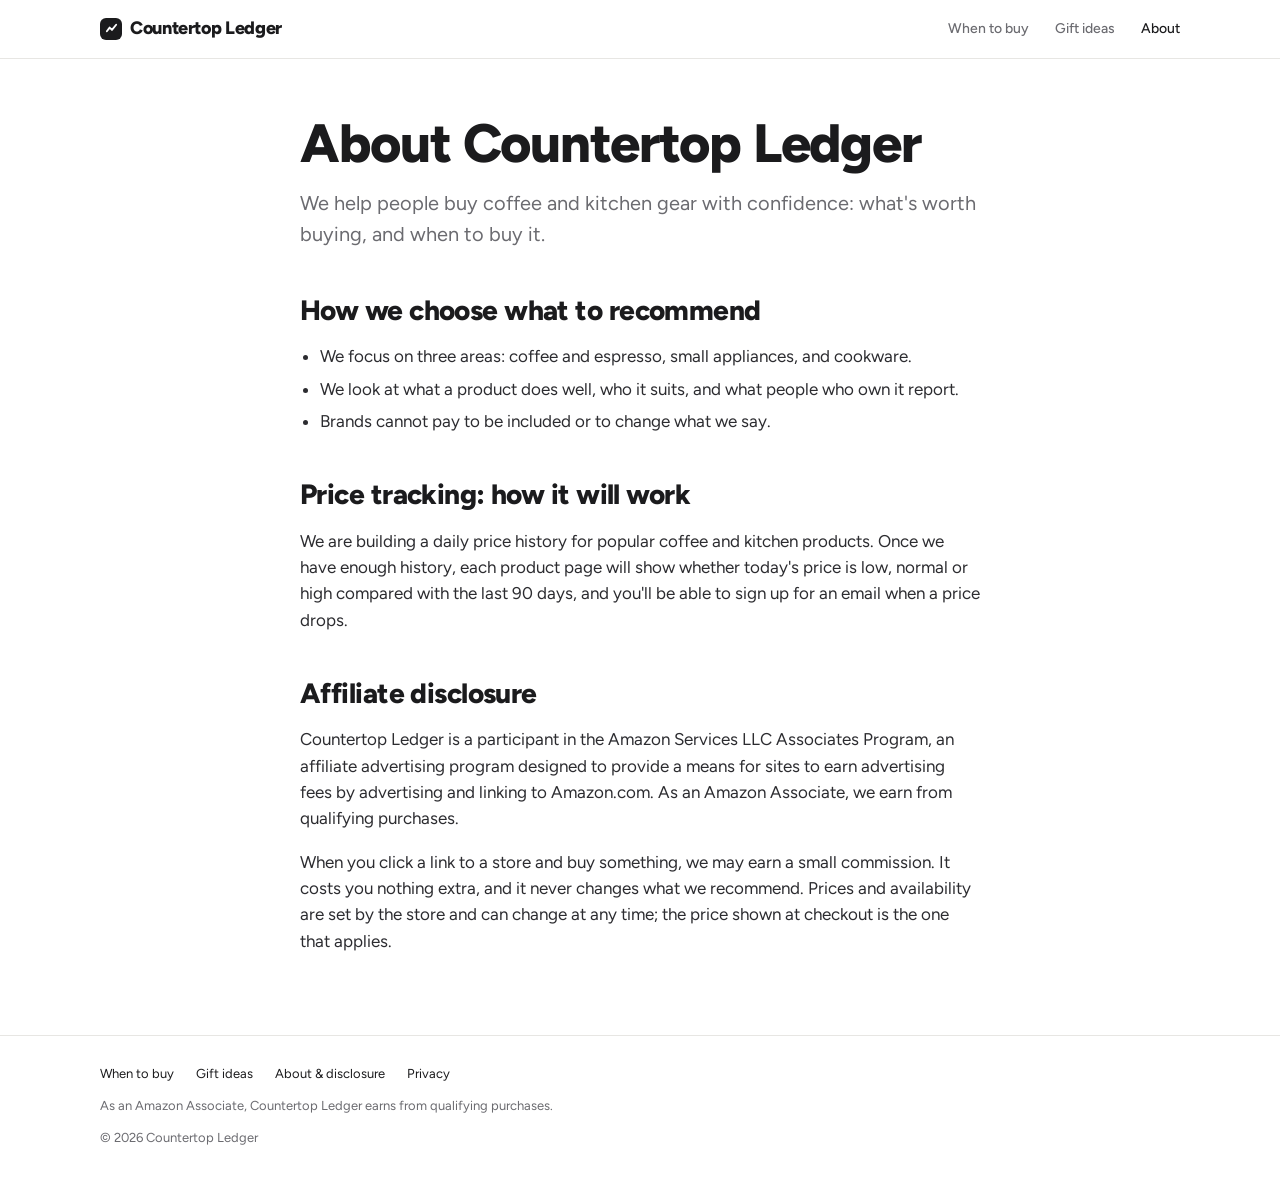
==== about.html @ c1de6905 "Move Countertop Ledger to countertopledger.github.io Co-Authored-By: Claude Opus 5.5 <noreply@anthro" ====
<!doctype html>
<html lang="en">
<head>
<meta charset="utf-8">
<meta name="viewport" content="width=device-width, initial-scale=1, viewport-fit=cover">
<title>About &amp; Affiliate Disclosure | Countertop Ledger</title>
<link rel="canonical" href="https://countertopledger.github.io/about.html">
<meta name="description" content="Who we are, how we choose what to recommend, and how Countertop Ledger makes money.">
<link rel="preconnect" href="https://fonts.googleapis.com">
<link rel="preconnect" href="https://fonts.gstatic.com" crossorigin>
<link rel="stylesheet" href="https://fonts.googleapis.com/css2?family=Figtree:wght@400;500;600;700;800&display=swap">
<link rel="stylesheet" href="assets/style.css">
<link rel="icon" href="data:image/svg+xml,%3Csvg xmlns='http://www.w3.org/2000/svg' viewBox='0 0 32 32'%3E%3Crect width='32' height='32' rx='8' fill='%231b1b1d'/%3E%3Cpath d='M7 21l6-8 5 5 7-10' fill='none' stroke='white' stroke-width='3' stroke-linecap='round' stroke-linejoin='round'/%3E%3C/svg%3E">
</head>
<body>
<header class="top"><div class="wrap">
  <a class="brand" href="./"><i><svg width="13" height="13" viewBox="0 0 14 14" aria-hidden="true"><path d="M2 10l3-4 2.5 2.5L12 3" fill="none" stroke="#fff" stroke-width="2" stroke-linecap="round" stroke-linejoin="round"/></svg></i>Countertop Ledger</a>
  <nav class="links" aria-label="Main">
    <a href="guides/when-to-buy-kitchen-appliances.html">When to buy</a>
    <a href="guides/gifts-for-coffee-lovers.html" class="hide">Gift ideas</a>
    <a href="about.html" aria-current="page">About</a>
  </nav>
</div></header>

<main class="article"><div class="wrap narrow">
  <h1>About Countertop Ledger</h1>
  <p class="dek">We help people buy coffee and kitchen gear with confidence: what's worth buying, and when to buy it.</p>
  <div class="prose">
    <h2>How we choose what to recommend</h2>
    <ul>
      <li>We focus on three areas: coffee and espresso, small appliances, and cookware.</li>
      <li>We look at what a product does well, who it suits, and what people who own it report.</li>
      <li>Brands cannot pay to be included or to change what we say.</li>
    </ul>

    <h2>Price tracking: how it will work</h2>
    <p>We are building a daily price history for popular coffee and kitchen products. Once we have enough history, each product page will show whether today's price is low, normal or high compared with the last 90 days, and you'll be able to sign up for an email when a price drops.</p>

    <h2 id="disclosure">Affiliate disclosure</h2>
    <p>Countertop Ledger is a participant in the Amazon Services LLC Associates Program, an affiliate advertising program designed to provide a means for sites to earn advertising fees by advertising and linking to Amazon.com. As an Amazon Associate, we earn from qualifying purchases.</p>
    <p>When you click a link to a store and buy something, we may earn a small commission. It costs you nothing extra, and it never changes what we recommend. Prices and availability are set by the store and can change at any time; the price shown at checkout is the one that applies.</p>
  </div>
</div></main>

<footer><div class="wrap">
  <nav aria-label="Footer"><a href="guides/when-to-buy-kitchen-appliances.html">When to buy</a><a href="guides/gifts-for-coffee-lovers.html">Gift ideas</a><a href="about.html">About &amp; disclosure</a><a href="privacy.html">Privacy</a></nav>
  <span>As an Amazon Associate, Countertop Ledger earns from qualifying purchases.</span>
  <span>© 2026 Countertop Ledger</span>
</div></footer>
</body>
</html>
---- assets/style.css ----
/* Countertop Ledger — shared styles. White and soft grey, black actions, tomato red reserved for highlights. */
:root {
  --bg: #ffffff;
  --soft: #f5f5f4;
  --ink: #1b1b1d;
  --sub: #6b6b70;
  --line: #e7e6e3;
  --accent: #d93a2b;
  --accent-soft: #fdecea;
  --oat: #f1ebe3;
  --mist: #e8edf3;
  --sand: #f3efe6;
  --f: "Figtree", -apple-system, "Segoe UI", Helvetica, Arial, sans-serif;
}
* { box-sizing: border-box; }
html { -webkit-text-size-adjust: 100%; }
body { margin: 0; background: var(--bg); color: var(--ink); font-family: var(--f); font-size: 17px; line-height: 1.55; -webkit-font-smoothing: antialiased; }
img { max-width: 100%; }
a { color: inherit; }
:focus-visible { outline: 2px solid var(--ink); outline-offset: 3px; border-radius: 6px; }
h1, h2, h3 { margin: 0; letter-spacing: -0.02em; text-wrap: balance; }
.wrap { max-width: 1120px; margin: 0 auto; padding-left: max(20px, env(safe-area-inset-left, 0px)); padding-right: max(20px, env(safe-area-inset-right, 0px)); }
.narrow { max-width: 720px; }

/* header */
header.top { position: sticky; top: 0; z-index: 20; background: rgba(255,255,255,.86); backdrop-filter: saturate(180%) blur(16px); -webkit-backdrop-filter: saturate(180%) blur(16px); border-bottom: 1px solid var(--line); }
header.top .wrap { height: 58px; display: flex; align-items: center; justify-content: space-between; gap: 16px; }
.brand { white-space: nowrap; font-weight: 800; font-size: 18px; letter-spacing: -0.02em; display: flex; align-items: center; gap: 8px; text-decoration: none; }
.brand i { width: 22px; height: 22px; border-radius: 6px; background: var(--ink); display: inline-grid; place-items: center; }
.links { display: flex; gap: 26px; font-size: 14px; font-weight: 500; }
.links a { text-decoration: none; color: var(--sub); white-space: nowrap; }
.links a:hover, .links a[aria-current] { color: var(--ink); }

/* buttons */
.btn { display: inline-flex; align-items: center; justify-content: center; gap: 8px; background: var(--ink); color: #fff; border-radius: 999px; padding: 13px 22px; font-weight: 600; font-size: 15px; text-decoration: none; border: 0; cursor: pointer; }
.btn.alt { background: transparent; color: var(--ink); border: 1px solid var(--line); }
.btn:hover { opacity: .9; }

/* hero */
.hero { text-align: center; padding-block: 84px 56px; }
.hero h1 { font-size: clamp(40px, 6.4vw, 72px); line-height: 1.04; font-weight: 800; max-width: 15ch; margin: 0 auto; }
.hero p { font-size: clamp(18px, 2vw, 21px); color: var(--sub); margin: 18px auto 30px; max-width: 46ch; }
.hero .ctas { display: flex; gap: 10px; justify-content: center; flex-wrap: wrap; }

section.s { padding-block: 52px; }
.sh { display: flex; justify-content: space-between; align-items: baseline; gap: 16px; margin-bottom: 22px; flex-wrap: wrap; }
.sh h2 { font-size: clamp(28px, 3.4vw, 40px); font-weight: 800; line-height: 1.1; }
.sh a { font-size: 15px; font-weight: 600; text-decoration: none; }
.sh p { color: var(--sub); margin: 6px 0 0; flex-basis: 100%; max-width: 60ch; }

/* guide cards */
.guides { display: grid; grid-template-columns: repeat(3, minmax(0, 1fr)); gap: 20px; }
.gcard { border-radius: 24px; padding: 30px 26px; min-height: 260px; display: flex; flex-direction: column; justify-content: space-between; text-decoration: none; position: relative; overflow: hidden; }
.gcard .k { font-size: 13px; font-weight: 600; color: var(--sub); }
.gcard h3 { font-size: 25px; font-weight: 800; line-height: 1.12; margin-top: 8px; max-width: 16ch; }
.gcard .more { font-weight: 600; font-size: 15px; }
.gcard svg { position: absolute; right: -4%; bottom: -6%; width: 46%; opacity: .9; transition: transform .35s cubic-bezier(.2,.7,.2,1); }
.gcard:hover svg { transform: translateY(-6px); }
.gcard.soon { cursor: default; }
.guides.two { grid-template-columns: repeat(2, minmax(0, 1fr)); }

/* categories */
.cats { display: grid; grid-template-columns: repeat(3, minmax(0, 1fr)); gap: 16px; }
.cat { border: 1px solid var(--line); border-radius: 18px; padding: 22px; text-decoration: none; display: grid; gap: 4px; }
.cat b { font-size: 18px; }
.cat span { color: var(--sub); font-size: 15px; }
.cat:hover { border-color: var(--ink); }

/* calendar teaser + tables */
.tablewrap { overflow-x: auto; border: 1px solid var(--line); border-radius: 18px; }
table { width: 100%; border-collapse: collapse; font-size: 15px; min-width: 640px; }
th, td { text-align: left; padding: 14px 18px; border-bottom: 1px solid var(--line); vertical-align: top; }
th { font-size: 13px; color: var(--sub); font-weight: 600; background: var(--soft); }
tr:last-child td { border-bottom: 0; }
.pill { display: inline-block; font-size: 13px; font-weight: 700; padding: 3px 10px; border-radius: 999px; background: var(--accent-soft); color: var(--accent); white-space: nowrap; }

/* notice band */
.band { background: var(--soft); border-radius: 28px; padding: 56px 24px; text-align: center; }
.band h2 { font-size: clamp(28px, 3.6vw, 42px); font-weight: 800; line-height: 1.08; max-width: 20ch; margin: 0 auto; }
.band p { color: var(--sub); margin: 14px auto 24px; max-width: 46ch; }

/* trust */
.trust { display: grid; grid-template-columns: repeat(3, minmax(0, 1fr)); gap: 32px; }
.trust div { display: grid; gap: 6px; }
.trust h3 { font-size: 18px; font-weight: 700; letter-spacing: -0.01em; }
.trust p { margin: 0; color: var(--sub); font-size: 15px; }

/* article */
.article { padding-block: 56px 24px; }
.crumbs { font-size: 14px; color: var(--sub); margin-bottom: 16px; }
.crumbs a { text-decoration: none; }
.article h1 { font-size: clamp(34px, 5vw, 54px); font-weight: 800; line-height: 1.06; }
.article .dek { font-size: 20px; color: var(--sub); margin: 16px 0 10px; }
.meta { font-size: 14px; color: var(--sub); }
.disclose { font-size: 14px; color: var(--sub); background: var(--soft); border-radius: 12px; padding: 12px 16px; margin: 22px 0 6px; }
.prose h2 { font-size: 28px; font-weight: 800; margin: 44px 0 12px; line-height: 1.15; }
.prose h3 { font-size: 20px; font-weight: 700; margin: 28px 0 8px; }
.prose p, .prose li { color: #2c2c30; }
.prose ul { padding-left: 20px; }
.prose li { margin-bottom: 6px; }
.callout { border-left: 3px solid var(--accent); padding: 4px 0 4px 16px; margin: 24px 0; font-size: 18px; }

/* product idea cards in guides */
.ideas { display: grid; gap: 16px; margin: 20px 0; }
.idea { display: grid; grid-template-columns: 120px 1fr; gap: 20px; align-items: center; border: 1px solid var(--line); border-radius: 20px; padding: 16px; }
.idea .pic { aspect-ratio: 1; border-radius: 14px; display: grid; place-items: center; }
.idea .pic svg { width: 58%; }
.idea h3 { margin: 0 0 4px; font-size: 19px; }
.idea p { margin: 0 0 10px; color: var(--sub); font-size: 15px; }
.idea .row { display: flex; gap: 10px; align-items: center; flex-wrap: wrap; }
.idea .range { font-size: 14px; font-weight: 600; }
.idea .btn { padding: 10px 16px; font-size: 14px; }

footer { border-top: 1px solid var(--line); margin-top: 40px; padding-block: 28px 48px; font-size: 13px; color: var(--sub); }
footer .wrap { display: grid; gap: 12px; }
footer nav { display: flex; gap: 22px; flex-wrap: wrap; color: var(--ink); }
footer nav a { text-decoration: none; }

@media (max-width: 900px) { .guides, .guides.two, .cats { grid-template-columns: 1fr; } .gcard { min-height: 200px; } .gcard svg { width: 30%; } }
@media (max-width: 720px) {
  .links .hide { display: none; }
  .links { gap: 16px; font-size: 13px; }
  .brand { font-size: 16px; }
  .hero { padding-block: 56px 40px; }
  .trust { grid-template-columns: 1fr; gap: 20px; }
  .idea { grid-template-columns: 84px 1fr; gap: 14px; }
}
@media (prefers-reduced-motion: reduce) { .gcard svg { transition: none; } }
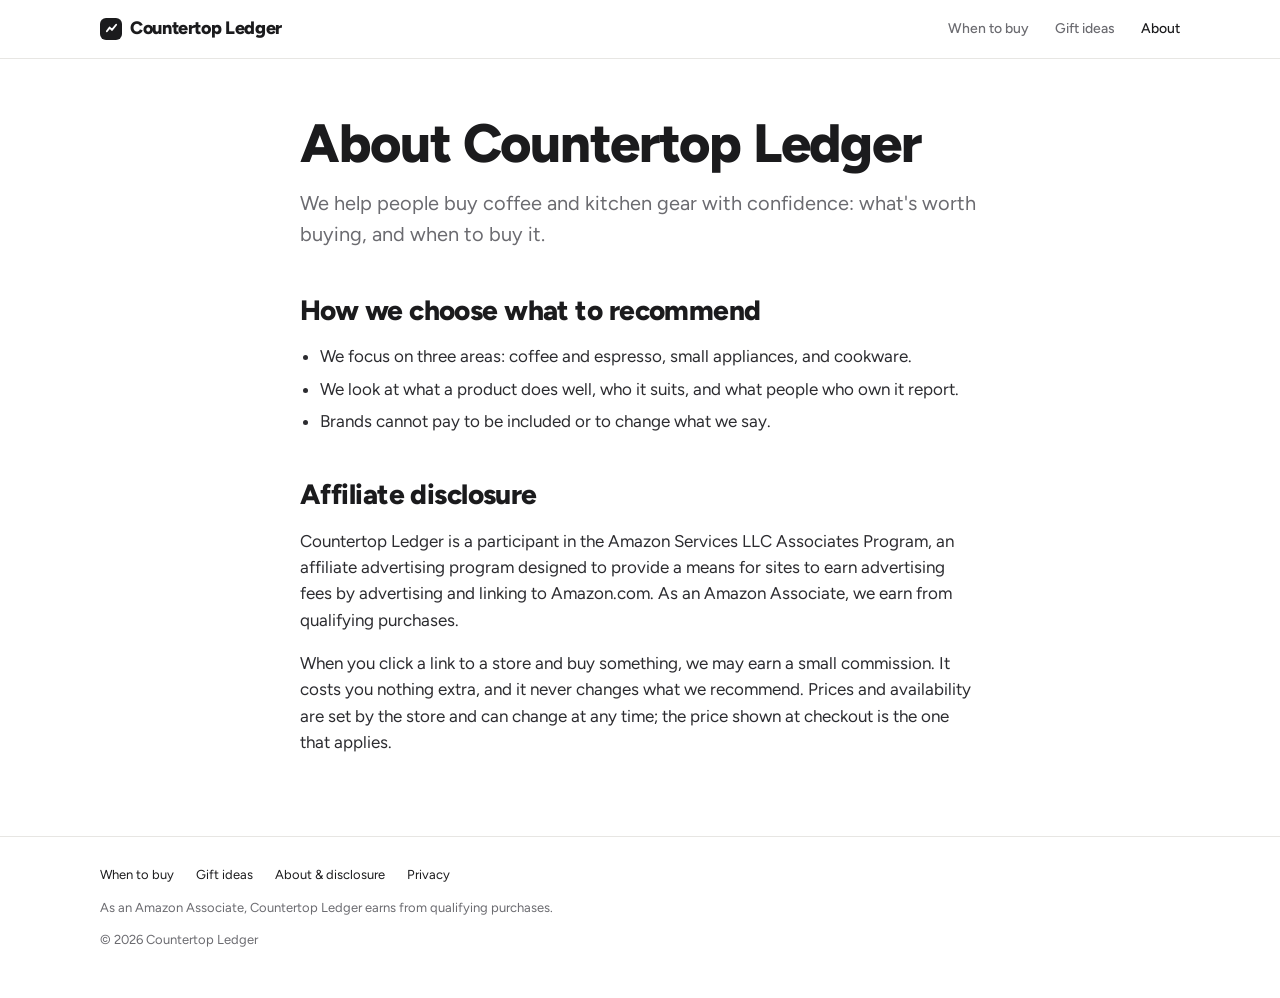
==== commit 22b9bbf1: "Remove price tracking section from about.html Removed section about price tracking and its functiona" ====
--- a/about.html
+++ b/about.html
@@ -4,6 +4,14 @@
 <meta charset="utf-8">
 <meta name="viewport" content="width=device-width, initial-scale=1, viewport-fit=cover">
 <title>About &amp; Affiliate Disclosure | Countertop Ledger</title>
+<meta property="og:type" content="article">
+<meta property="og:site_name" content="Countertop Ledger">
+<meta property="og:title" content="About &amp; Affiliate Disclosure | Countertop Ledger">
+<meta property="og:description" content="Who we are, how we choose what to recommend, and how Countertop Ledger makes money.">
+<meta property="og:url" content="https://countertopledger.github.io/about.html">
+<meta property="og:image" content="https://countertopledger.github.io/assets/og/about.png">
+<meta name="twitter:card" content="summary_large_image">
+<meta name="p:domain_verify" content="b76fc6cef4128d5ef0ec59df66512564"/>
 <link rel="canonical" href="https://countertopledger.github.io/about.html">
 <meta name="description" content="Who we are, how we choose what to recommend, and how Countertop Ledger makes money.">
 <link rel="preconnect" href="https://fonts.googleapis.com">
@@ -33,9 +41,6 @@
       <li>Brands cannot pay to be included or to change what we say.</li>
     </ul>
 
-    <h2>Price tracking: how it will work</h2>
-    <p>We are building a daily price history for popular coffee and kitchen products. Once we have enough history, each product page will show whether today's price is low, normal or high compared with the last 90 days, and you'll be able to sign up for an email when a price drops.</p>
-
     <h2 id="disclosure">Affiliate disclosure</h2>
     <p>Countertop Ledger is a participant in the Amazon Services LLC Associates Program, an affiliate advertising program designed to provide a means for sites to earn advertising fees by advertising and linking to Amazon.com. As an Amazon Associate, we earn from qualifying purchases.</p>
     <p>When you click a link to a store and buy something, we may earn a small commission. It costs you nothing extra, and it never changes what we recommend. Prices and availability are set by the store and can change at any time; the price shown at checkout is the one that applies.</p>
--- a/assets/style.css
+++ b/assets/style.css
@@ -126,3 +126,6 @@
   .idea { grid-template-columns: 84px 1fr; gap: 14px; }
 }
 @media (prefers-reduced-motion: reduce) { .gcard svg { transition: none; } }
+
+/* Trust: say where affiliate links go */
+.idea .row::after { content: "Goes to amazon.com · opens in a new tab"; flex-basis: 100%; font-size: 12.5px; color: var(--sub); }
